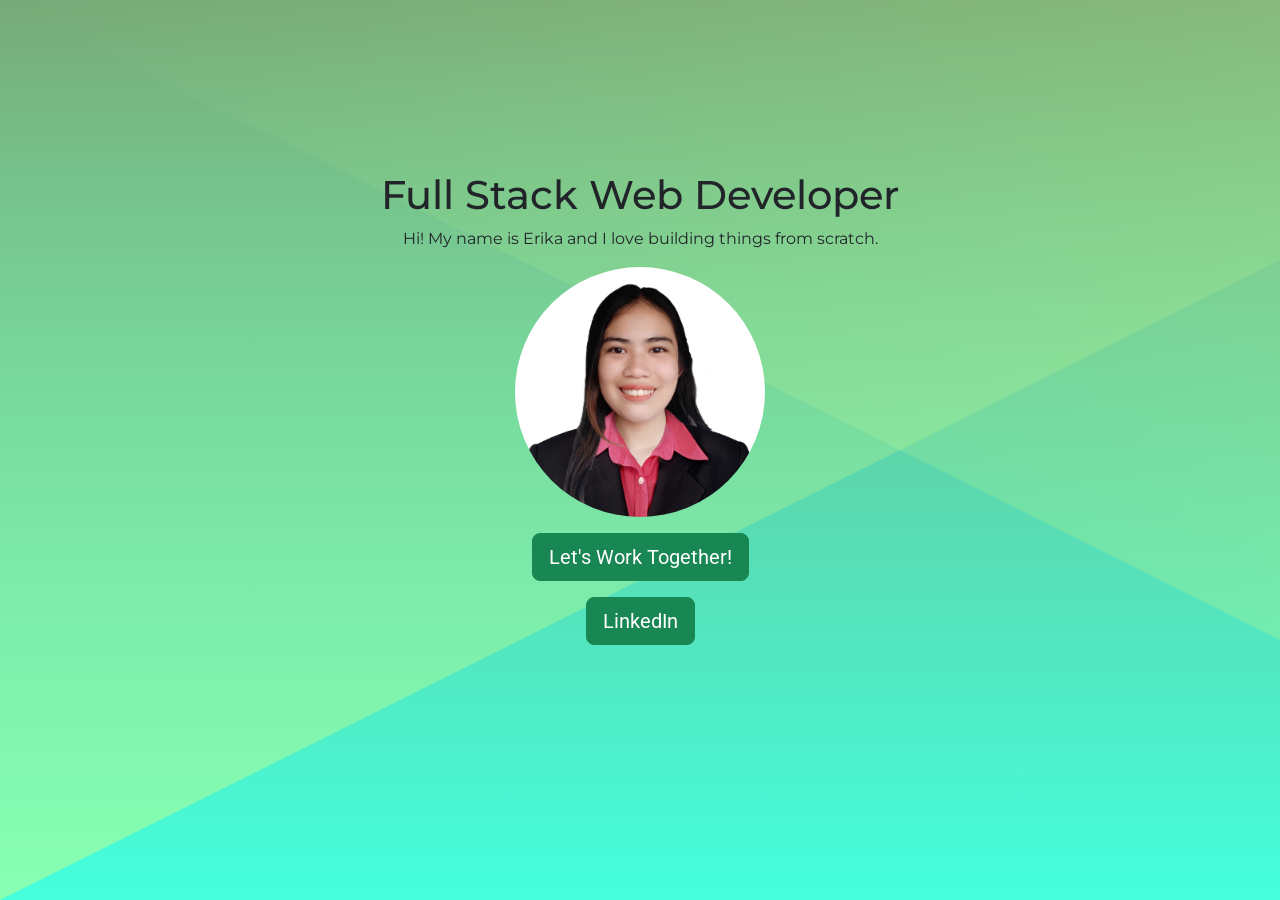
==== index.html @ 0f119d74 "Update index.html" ====
<!DOCTYPE html>
<html lang="en">
<head>
    <meta charset="UTF-8">
    <meta http-equiv="X-UA-Compatible" content="IE=edge">
    <meta name="viewport" content="width=device-width, initial-scale=1.0">
    <title>Erika Montevirgen | Web Developer Portfolio</title>

    <!-- google fonts -->
    <link rel="preconnect" href="https://fonts.googleapis.com">
    <link rel="preconnect" href="https://fonts.gstatic.com" crossorigin>
    <link href="https://fonts.googleapis.com/css2?family=Montserrat:wght@600&family=Roboto&display=swap" rel="stylesheet">

    <!-- bootstrap link -->
    <link href="https://cdn.jsdelivr.net/npm/bootstrap@5.0.2/dist/css/bootstrap.min.css" rel="stylesheet" integrity="sha384-EVSTQN3/azprG1Anm3QDgpJLIm9Nao0Yz1ztcQTwFspd3yD65VohhpuuCOmLASjC" crossorigin="anonymous">

    <!-- external css link -->
    <link rel="stylesheet" href="/index.css">
</head>
<body>
    <!-- 
        div for container layout
     -->
    <div class="container-fluid">
        <section id="landing" class="text-center mt-5">
            <h1>Full Stack Web Developer</h1>
            <!-- <h2>Full Stack Web Developer</h2>
            <h6>Full Stack Web Developer</h6> -->
            <p>Hi! My name is Erika and I love building things from scratch.</p>
            <img src="/images/me.png" alt="Erika's Picture" id="profile" class="img-fluid">
            <a href="mailto:eagmn.01@gmail.com" class="btn btn-success btn-lg mt-3">Let's Work Together!</a>
            <a href="https://www.linkedin.com/in/erika-m-050724239/" class="btn btn-success btn-lg mt-3">LinkedIn</a>

        </section>
    </div>

    <!-- bootstrap script -->
    <script src="https://cdn.jsdelivr.net/npm/bootstrap@5.0.2/dist/js/bootstrap.bundle.min.js" integrity="sha384-MrcW6ZMFYlzcLA8Nl+NtUVF0sA7MsXsP1UyJoMp4YLEuNSfAP+JcXn/tWtIaxVXM" crossorigin="anonymous"></script>
</body>
</html>
---- index.css ----
/* universal selector */
*{
    font-family: 'Roboto', sans-serif;
}

/* type selector */
h1, p{
    font-family: 'Montserrat', sans-serif;
}

/* id selector */
#profile{
    height: 250px;
    width: 250px;
    border-radius: 50%;
}

body{
    background-color: #77aa77;
    background-image: url("data:image/svg+xml,%3Csvg xmlns='http://www.w3.org/2000/svg' width='100%25' height='100%25' viewBox='0 0 2 1'%3E%3Cdefs%3E%3ClinearGradient id='a' gradientUnits='userSpaceOnUse' x1='0' x2='0' y1='0' y2='1'%3E%3Cstop offset='0' stop-color='%2377aa77'/%3E%3Cstop offset='1' stop-color='%234fd'/%3E%3C/linearGradient%3E%3ClinearGradient id='b' gradientUnits='userSpaceOnUse' x1='0' y1='0' x2='0' y2='1'%3E%3Cstop offset='0' stop-color='%23cf8' stop-opacity='0'/%3E%3Cstop offset='1' stop-color='%23cf8' stop-opacity='1'/%3E%3C/linearGradient%3E%3ClinearGradient id='c' gradientUnits='userSpaceOnUse' x1='0' y1='0' x2='2' y2='2'%3E%3Cstop offset='0' stop-color='%23cf8' stop-opacity='0'/%3E%3Cstop offset='1' stop-color='%23cf8' stop-opacity='1'/%3E%3C/linearGradient%3E%3C/defs%3E%3Crect x='0' y='0' fill='url(%23a)' width='2' height='1'/%3E%3Cg fill-opacity='0.5'%3E%3Cpolygon fill='url(%23b)' points='0 1 0 0 2 0'/%3E%3Cpolygon fill='url(%23c)' points='2 1 2 0 0 0'/%3E%3C/g%3E%3C/svg%3E");
    background-attachment: fixed;
    background-size: cover;
}

#landing{
    height: 80vh;
    display: flex;
    flex-direction: column;
    /* aligns horizontally */
    justify-content: center;
     /*aligns vertically  */
    align-items: center;
}
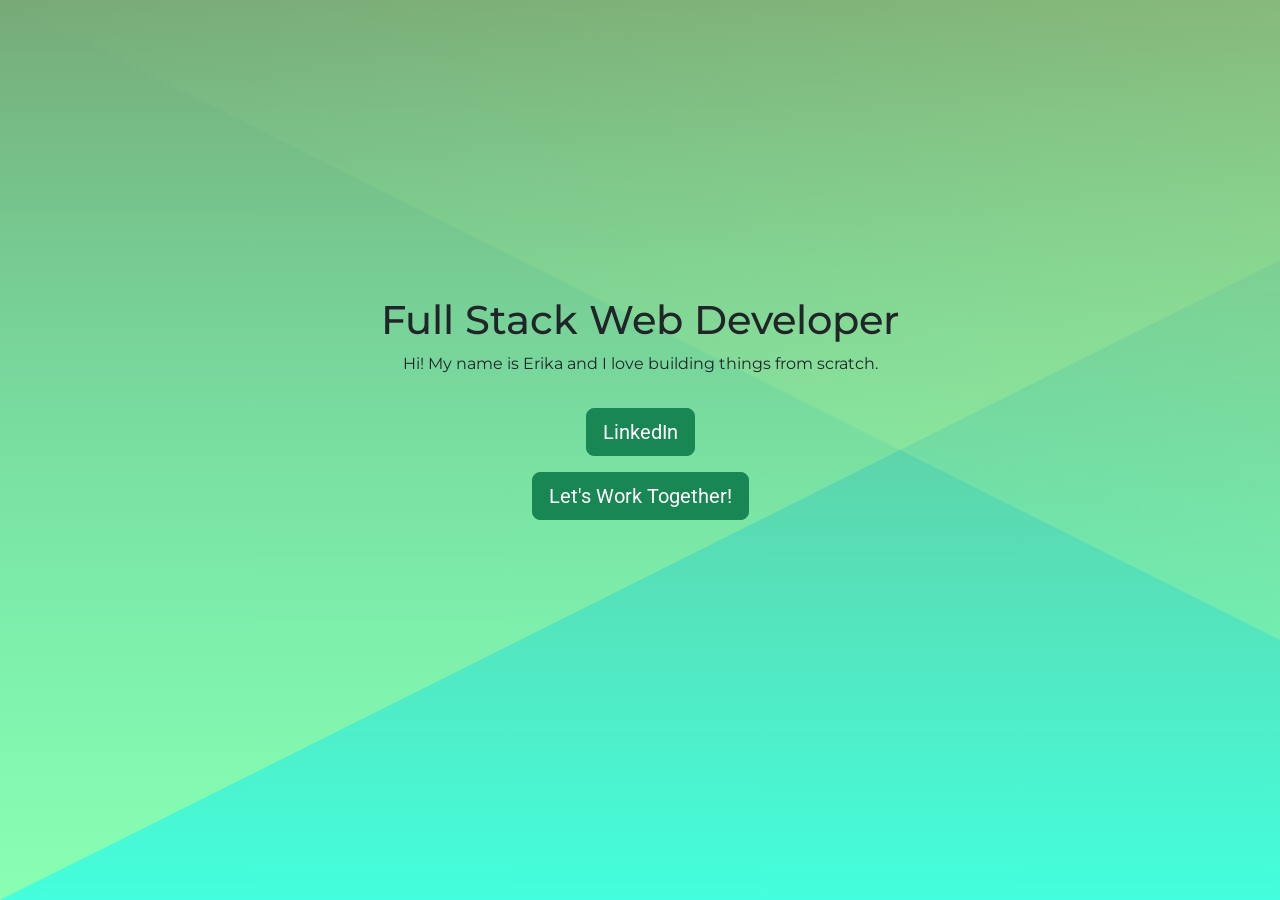
==== commit e88f0af7: "Update index.html" ====
--- a/index.html
+++ b/index.html
@@ -27,9 +27,9 @@
             <!-- <h2>Full Stack Web Developer</h2>
             <h6>Full Stack Web Developer</h6> -->
             <p>Hi! My name is Erika and I love building things from scratch.</p>
-            <img src="/images/me.png" alt="Erika's Picture" id="profile" class="img-fluid">
+            <a href="https://www.linkedin.com/in/erika-m-050724239/" class="btn btn-success btn-lg mt-3">LinkedIn</a>
+            <!-- <img src="/images/me.png" alt="Erika's Picture" id="profile" class="img-fluid"> -->
             <a href="mailto:eagmn.01@gmail.com" class="btn btn-success btn-lg mt-3">Let's Work Together!</a>
-            <a href="https://www.linkedin.com/in/erika-m-050724239/" class="btn btn-success btn-lg mt-3">LinkedIn</a>
 
         </section>
     </div>
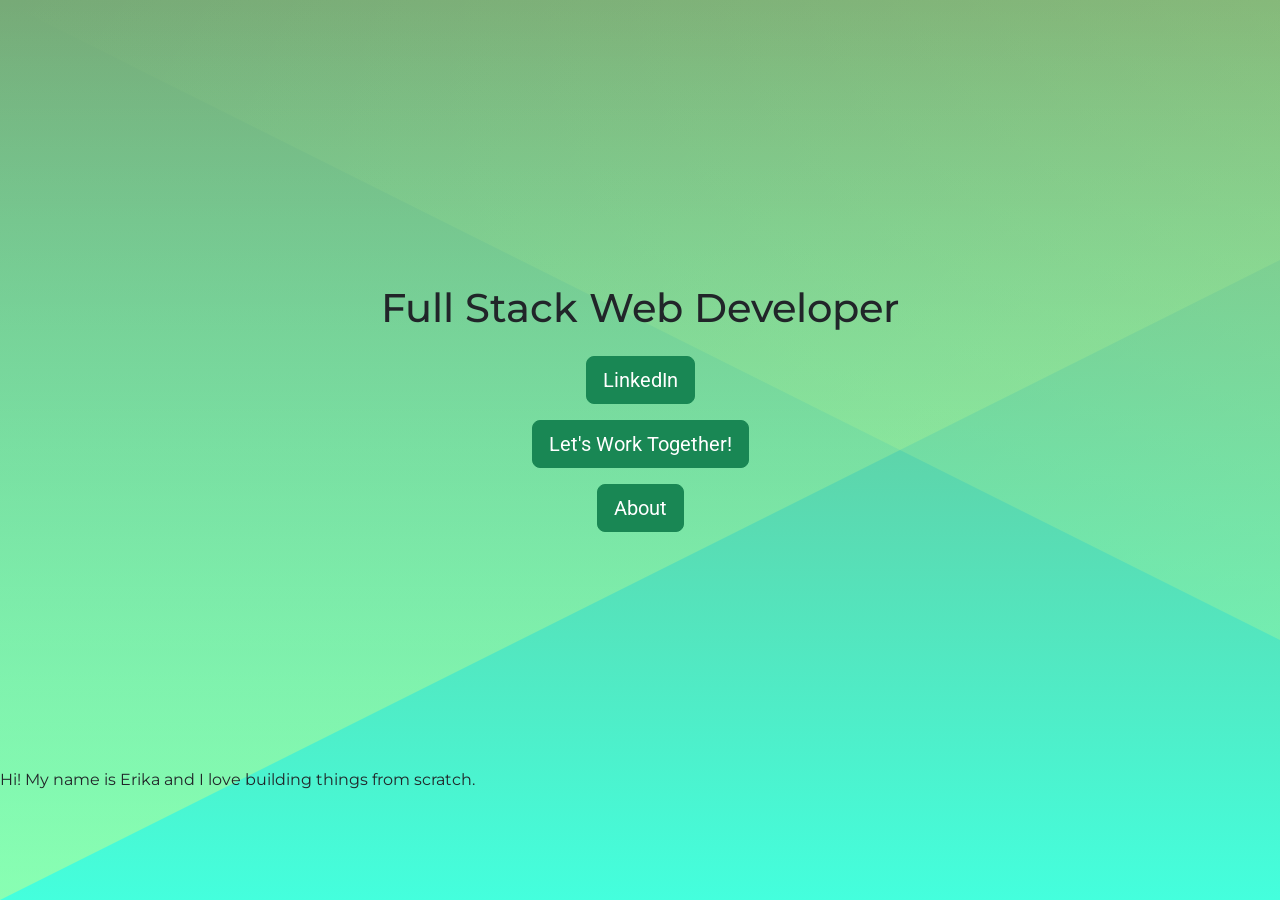
==== commit 6a26e813: "Update index.html" ====
--- a/index.html
+++ b/index.html
@@ -26,12 +26,15 @@
             <h1>Full Stack Web Developer</h1>
             <!-- <h2>Full Stack Web Developer</h2>
             <h6>Full Stack Web Developer</h6> -->
-            <p>Hi! My name is Erika and I love building things from scratch.</p>
+
             <a href="https://www.linkedin.com/in/erika-m-050724239/" class="btn btn-success btn-lg mt-3">LinkedIn</a>
             <!-- <img src="/images/me.png" alt="Erika's Picture" id="profile" class="img-fluid"> -->
             <a href="mailto:eagmn.01@gmail.com" class="btn btn-success btn-lg mt-3">Let's Work Together!</a>
-
+            <a href=#about" class="btn btn-success btn-lg mt-3">About</a>
         </section>
+    </div>
+    <div id="about">
+                    <p>Hi! My name is Erika and I love building things from scratch.</p>
     </div>
 
     <!-- bootstrap script -->
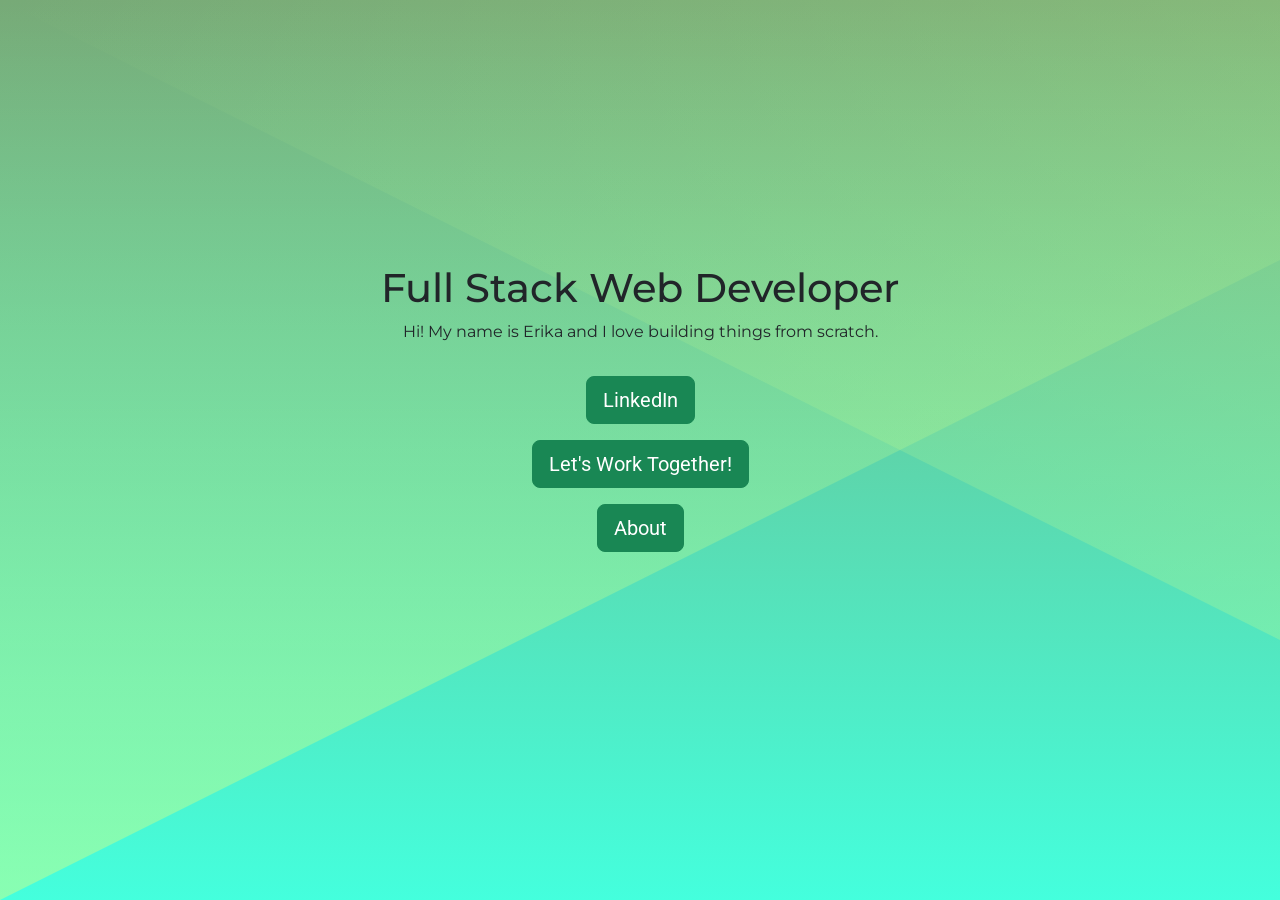
==== commit 4dee0ac3: "Update index.html" ====
--- a/index.html
+++ b/index.html
@@ -24,17 +24,13 @@
     <div class="container-fluid">
         <section id="landing" class="text-center mt-5">
             <h1>Full Stack Web Developer</h1>
-            <!-- <h2>Full Stack Web Developer</h2>
-            <h6>Full Stack Web Developer</h6> -->
+            <p>Hi! My name is Erika and I love building things from scratch.</p>
 
             <a href="https://www.linkedin.com/in/erika-m-050724239/" class="btn btn-success btn-lg mt-3">LinkedIn</a>
             <!-- <img src="/images/me.png" alt="Erika's Picture" id="profile" class="img-fluid"> -->
             <a href="mailto:eagmn.01@gmail.com" class="btn btn-success btn-lg mt-3">Let's Work Together!</a>
-            <a href=#about" class="btn btn-success btn-lg mt-3">About</a>
+            <a href=/about" class="btn btn-success btn-lg mt-3">About</a>
         </section>
-    </div>
-    <div id="about">
-                    <p>Hi! My name is Erika and I love building things from scratch.</p>
     </div>
 
     <!-- bootstrap script -->
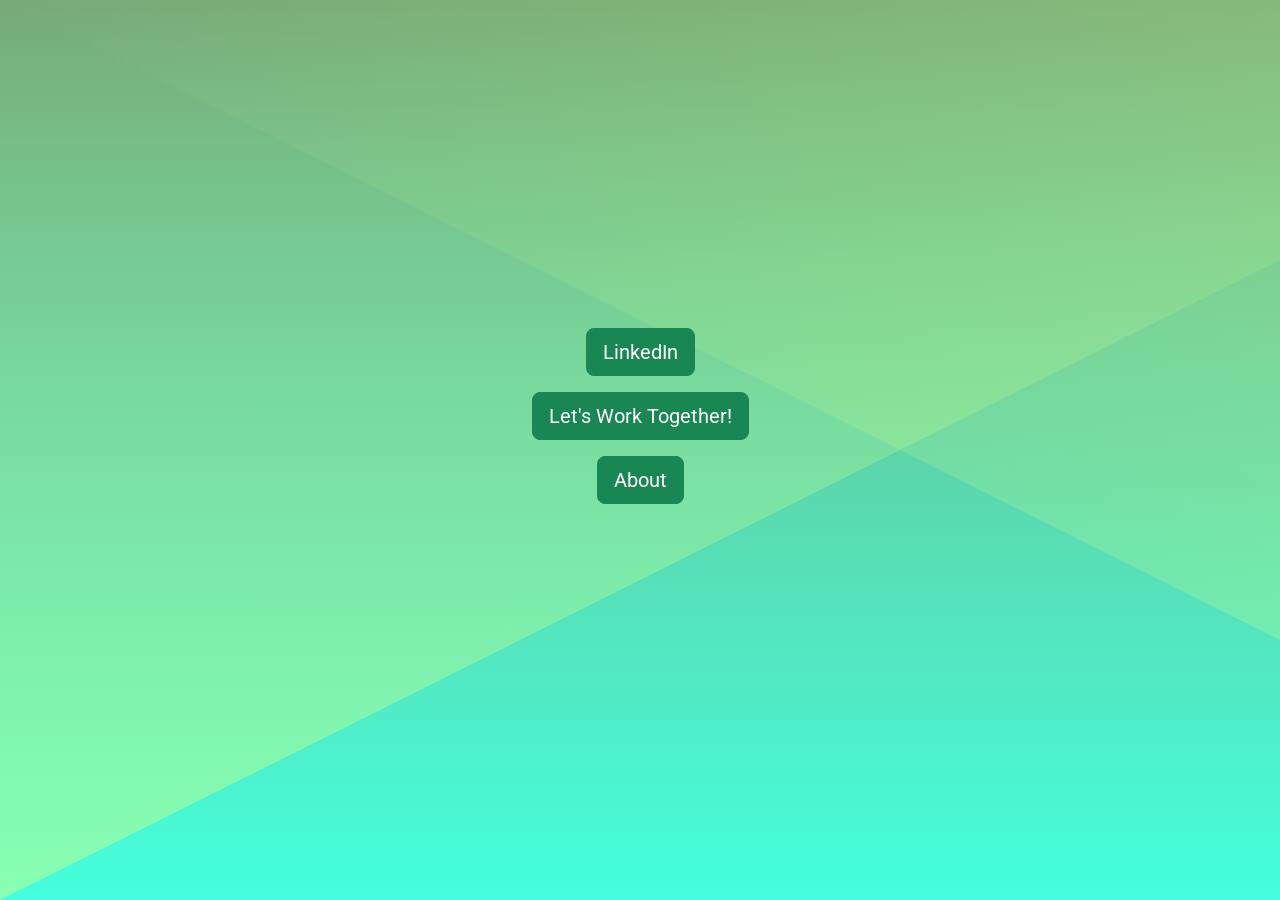
==== commit 12eba06f: "Update index.html" ====
--- a/index.html
+++ b/index.html
@@ -23,17 +23,18 @@
      -->
     <div class="container-fluid">
         <section id="landing" class="text-center mt-5">
-            <h1>Full Stack Web Developer</h1>
-            <p>Hi! My name is Erika and I love building things from scratch.</p>
+            <!-- <h1>Full Stack Web Developer</h1>
+            <p>Hi! My name is Erika and I love building things from scratch.</p> -->
 
             <a href="https://www.linkedin.com/in/erika-m-050724239/" class="btn btn-success btn-lg mt-3">LinkedIn</a>
             <!-- <img src="/images/me.png" alt="Erika's Picture" id="profile" class="img-fluid"> -->
             <a href="mailto:eagmn.01@gmail.com" class="btn btn-success btn-lg mt-3">Let's Work Together!</a>
-            <a href=/about" class="btn btn-success btn-lg mt-3">About</a>
+            <a href="/fcb-portfolio/about" class="btn btn-success btn-lg mt-3">About</a>
         </section>
     </div>
 
     <!-- bootstrap script -->
-    <script src="https://cdn.jsdelivr.net/npm/bootstrap@5.0.2/dist/js/bootstrap.bundle.min.js" integrity="sha384-MrcW6ZMFYlzcLA8Nl+NtUVF0sA7MsXsP1UyJoMp4YLEuNSfAP+JcXn/tWtIaxVXM" crossorigin="anonymous"></script>
+    <!-- <script src="https://cdn.jsdelivr.net/npm/bootstrap@5.0.2/dist/js/bootstrap.bundle.min.js" integrity="sha384-MrcW6ZMFYlzcLA8Nl+NtUVF0sA7MsXsP1UyJoMp4YLEuNSfAP+JcXn/tWtIaxVXM" crossorigin="anonymous"></script> -->
+    <script src="https://rum-agent.ap-01.cloud.solarwinds.com/ra-e-2016781504456900608.js" async></script>
 </body>
 </html>
